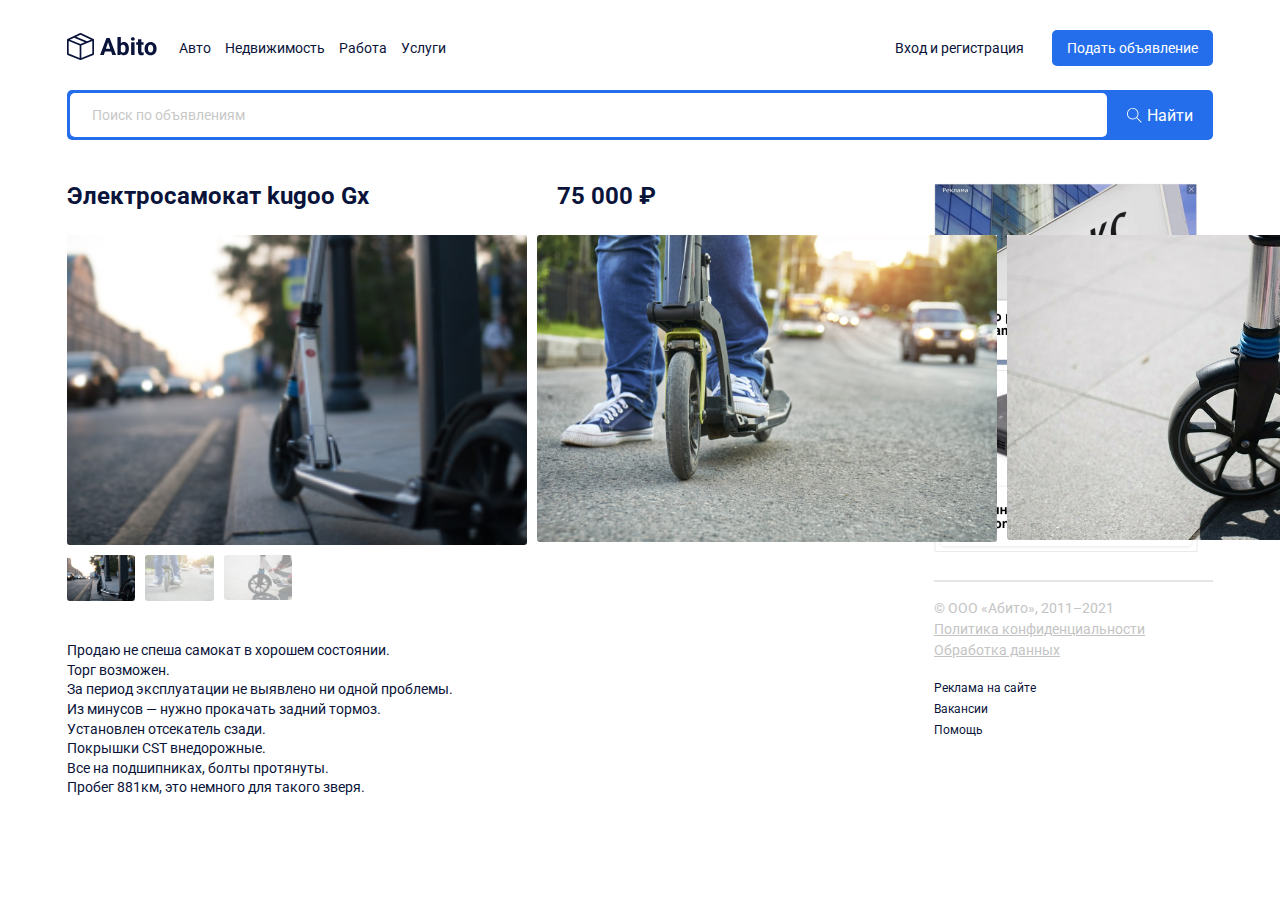
==== single.html @ 0d2f87a1 "Сверстана страница товара" ====
<!DOCTYPE html>
<html lang="en">

<head>
  <meta charset="UTF-8">
  <meta http-equiv="X-UA-Compatible" content="IE=edge">
  <meta name="viewport" content="width=device-width, initial-scale=1.0">
  <link rel="stylesheet"
    href="https://unpkg.com/swiper/swiper-bundle.min.css" />
  <link rel="preconnect" href="https://fonts.googleapis.com">
  <link rel="preconnect" href="https://fonts.gstatic.com" crossorigin>
  <link
    href="https://fonts.googleapis.com/css2?family=Roboto:wght@400;700&display=swap"
    rel="stylesheet">
  <link rel="stylesheet" href="css/normalize.css">
  <link rel="stylesheet" href="css/style.css">
  <title>Страница объявления</title>
</head>

<body>
  <header class="header container">
    <div class="navbar">
      <a href="/index.html" class="logo">
        <img src="img/logo.svg" alt="logo: Avito" class="logo-img">
      </a>
      <nav class="navbar-menu">
        <ul class="menu">
          <li class="menu-item">
            <a href="#" class="menu-link">Авто</a>
          </li>
          <li class="menu-item">
            <a href="#" class="menu-link">Недвижимость</a>
          </li>
          <li class="menu-item">
            <a href="#" class="menu-link">Работа</a>
          </li>
          <li class="menu-item">
            <a href="#" class="menu-link">Услуги</a>
          </li>

        </ul>
      </nav>
      <div class="button-group">
        <a href="#" class="button button-link">Вход и регистрация</a>
        <a href="#" class="button button-primary">Подать объявление</a>
      </div>
    </div>
    <div class="search-panel">
      <input type="search" class="search-input"
        placeholder="Поиск по объявлениям">
      <button class="search-button">
        <svg class="search-button-icon" width="15" height="15"
          viewBox="0 0 15 15" fill="none" xmlns="http://www.w3.org/2000/svg">
          <g clip-path="url(#clip0)">
            <path
              d="M14.6506 14.0012L10.0862 9.43675C10.9465 8.43352 11.4706 7.13293 11.4706 5.71058C11.4706 2.54822 8.89765 -0.0247192 5.7353 -0.0247192C4.20353 -0.0247192 2.76265 0.571751 1.67824 1.6544C0.595589 2.73793 -0.000881376 4.17881 9.77541e-07 5.71058C9.77541e-07 8.87293 2.57294 11.4459 5.7353 11.4459C7.15765 11.4459 8.45912 10.9218 9.46235 10.0615L14.0268 14.6259L14.6506 14.0012ZM5.7353 10.5635C3.06 10.5635 0.882354 8.38675 0.882354 5.71058C0.881472 4.41352 1.38618 3.19499 2.30294 2.2791C3.21882 1.36234 4.43824 0.857634 5.7353 0.857634C8.41059 0.857634 10.5882 3.0344 10.5882 5.71058C10.5882 8.38587 8.41059 10.5635 5.7353 10.5635Z"
              fill="white" />
          </g>
          <defs>
            <clipPath id="clip0">
              <rect width="15" height="15" fill="white" />
            </clipPath>
          </defs>
        </svg>
        <span class="search-button-text">Найти</span>
      </button>
    </div>
  </header>
  <div class="page-content container">
    <main class="main main-single">
      <div class="content">
        <h2 class="page-title">Электросамокат kugoo Gx</h2>
        <!-- Слайдер -->
        <div
          style="--swiper-navigation-color: #fff; --swiper-pagination-color: #fff"
          class="swiper-container mySwiper2">
          <div class="swiper-wrapper">
            <div class="swiper-slide">
              <img src="img/card-images/image1.jpg" />
            </div>
            <div class="swiper-slide">
              <img src="img/card-images/image1-2.jpg" />
            </div>
            <div class="swiper-slide">
              <img src="img/card-images/image1-3.jpg" />
            </div>
          </div>
        </div>
        <div thumbsSlider="" class="swiper-container mySwiper">
          <div class="swiper-wrapper">
            <div class="swiper-slide">
              <img src="img/card-images/image1.jpg" />
            </div>
            <div class="swiper-slide">
              <img src="img/card-images/image1-2.jpg" />
            </div>
            <div class="swiper-slide">
              <img src="img/card-images/image1-3.jpg" />
            </div>
          </div>
        </div>
        <div class="content-text">
          <p>
            Продаю не спеша самокат в хорошем состоянии.
            <br>Торг возможен.
            <br>За период эксплуатации не выявлено ни одной проблемы.
            <br>Из минусов — нужно прокачать задний тормоз.
            <br>Установлен отсекатель сзади.
            <br>Покрышки CST внедорожные.
            <br>Все на подшипниках, болты протянуты.
            <br>Пробег 881км, это немного для такого зверя.
          </p>
        </div>
      </div>
      <div class="author">
        <strong class="single-price">75 000 ₽</strong>
        <div class="author-wrapper">
          <div class="author-info">
            <span class="author-name">Михаил Воробьев</span>
            <div class="rating">
              <svg width="10" height="10" viewBox="0 0 10 10" fill="none"
                xmlns="http://www.w3.org/2000/svg">
                <path
                  d="M9.97393 3.83595C9.90847 3.63346 9.72887 3.48965 9.51639 3.4705L6.63011 3.20842L5.4888 0.537072C5.40465 0.341297 5.21299 0.214569 5.00005 0.214569C4.78711 0.214569 4.59545 0.341297 4.5113 0.53753L3.36999 3.20842L0.483257 3.4705C0.271154 3.4901 0.0920116 3.63346 0.0261682 3.83595C-0.0396751 4.03844 0.0211327 4.26054 0.181583 4.40054L2.36326 6.31389L1.71994 9.14775C1.67286 9.35612 1.75374 9.5715 1.92662 9.69647C2.01955 9.76361 2.12827 9.79779 2.23791 9.79779C2.33244 9.79779 2.42621 9.77231 2.51036 9.72195L5.00005 8.23396L7.48882 9.72195C7.67094 9.83152 7.90052 9.82152 8.07302 9.69647C8.24598 9.57112 8.32678 9.35566 8.27971 9.14775L7.63638 6.31389L9.81806 4.40093C9.97851 4.26054 10.0398 4.03882 9.97393 3.83595Z"
                  fill="#FFC107" />
              </svg>
              <svg width="10" height="10" viewBox="0 0 10 10" fill="none"
                xmlns="http://www.w3.org/2000/svg">
                <path
                  d="M9.97393 3.83595C9.90847 3.63346 9.72887 3.48965 9.51639 3.4705L6.63011 3.20842L5.4888 0.537072C5.40465 0.341297 5.21299 0.214569 5.00005 0.214569C4.78711 0.214569 4.59545 0.341297 4.5113 0.53753L3.36999 3.20842L0.483257 3.4705C0.271154 3.4901 0.0920116 3.63346 0.0261682 3.83595C-0.0396751 4.03844 0.0211327 4.26054 0.181583 4.40054L2.36326 6.31389L1.71994 9.14775C1.67286 9.35612 1.75374 9.5715 1.92662 9.69647C2.01955 9.76361 2.12827 9.79779 2.23791 9.79779C2.33244 9.79779 2.42621 9.77231 2.51036 9.72195L5.00005 8.23396L7.48882 9.72195C7.67094 9.83152 7.90052 9.82152 8.07302 9.69647C8.24598 9.57112 8.32678 9.35566 8.27971 9.14775L7.63638 6.31389L9.81806 4.40093C9.97851 4.26054 10.0398 4.03882 9.97393 3.83595Z"
                  fill="#FFC107" />
              </svg>
              <svg width="10" height="10" viewBox="0 0 10 10" fill="none"
                xmlns="http://www.w3.org/2000/svg">
                <path
                  d="M9.97393 3.83595C9.90847 3.63346 9.72887 3.48965 9.51639 3.4705L6.63011 3.20842L5.4888 0.537072C5.40465 0.341297 5.21299 0.214569 5.00005 0.214569C4.78711 0.214569 4.59545 0.341297 4.5113 0.53753L3.36999 3.20842L0.483257 3.4705C0.271154 3.4901 0.0920116 3.63346 0.0261682 3.83595C-0.0396751 4.03844 0.0211327 4.26054 0.181583 4.40054L2.36326 6.31389L1.71994 9.14775C1.67286 9.35612 1.75374 9.5715 1.92662 9.69647C2.01955 9.76361 2.12827 9.79779 2.23791 9.79779C2.33244 9.79779 2.42621 9.77231 2.51036 9.72195L5.00005 8.23396L7.48882 9.72195C7.67094 9.83152 7.90052 9.82152 8.07302 9.69647C8.24598 9.57112 8.32678 9.35566 8.27971 9.14775L7.63638 6.31389L9.81806 4.40093C9.97851 4.26054 10.0398 4.03882 9.97393 3.83595Z"
                  fill="#FFC107" />
              </svg>
              <svg width="10" height="10" viewBox="0 0 10 10" fill="none"
                xmlns="http://www.w3.org/2000/svg">
                <path
                  d="M9.97393 3.83595C9.90847 3.63346 9.72887 3.48965 9.51639 3.4705L6.63011 3.20842L5.4888 0.537072C5.40465 0.341297 5.21299 0.214569 5.00005 0.214569C4.78711 0.214569 4.59545 0.341297 4.5113 0.53753L3.36999 3.20842L0.483257 3.4705C0.271154 3.4901 0.0920116 3.63346 0.0261682 3.83595C-0.0396751 4.03844 0.0211327 4.26054 0.181583 4.40054L2.36326 6.31389L1.71994 9.14775C1.67286 9.35612 1.75374 9.5715 1.92662 9.69647C2.01955 9.76361 2.12827 9.79779 2.23791 9.79779C2.33244 9.79779 2.42621 9.77231 2.51036 9.72195L5.00005 8.23396L7.48882 9.72195C7.67094 9.83152 7.90052 9.82152 8.07302 9.69647C8.24598 9.57112 8.32678 9.35566 8.27971 9.14775L7.63638 6.31389L9.81806 4.40093C9.97851 4.26054 10.0398 4.03882 9.97393 3.83595Z"
                  fill="#FFC107" />
              </svg>
              <svg width="10" height="10" viewBox="0 0 10 10" fill="none"
                xmlns="http://www.w3.org/2000/svg">
                <path
                  d="M9.97393 3.83595C9.90847 3.63346 9.72887 3.48965 9.51639 3.4705L6.63011 3.20842L5.4888 0.537072C5.40465 0.341297 5.21299 0.214569 5.00005 0.214569C4.78711 0.214569 4.59545 0.341297 4.5113 0.53753L3.36999 3.20842L0.483257 3.4705C0.271154 3.4901 0.0920116 3.63346 0.0261682 3.83595C-0.0396751 4.03844 0.0211327 4.26054 0.181583 4.40054L2.36326 6.31389L1.71994 9.14775C1.67286 9.35612 1.75374 9.5715 1.92662 9.69647C2.01955 9.76361 2.12827 9.79779 2.23791 9.79779C2.33244 9.79779 2.42621 9.77231 2.51036 9.72195L5.00005 8.23396L7.48882 9.72195C7.67094 9.83152 7.90052 9.82152 8.07302 9.69647C8.24598 9.57112 8.32678 9.35566 8.27971 9.14775L7.63638 6.31389L9.81806 4.40093C9.97851 4.26054 10.0398 4.03882 9.97393 3.83595Z"
                  fill="#FFC107" />
              </svg>

              <span class="rating-counter">5 отзывов</span>
            </div>
            <span class="author-status">Частное лицо</span>

          </div>
          <img src="img/avatar.jpg" alt="avatar" class="author-avatar">
        </div>
        <div class="button-group">
          <button class="button button-block button-primary">Показать
            телефон</button>
          <button class="button button-block button-success">Написать
            сообщение</button>
        </div>
      </div>
    </main>
    <aside class="sidebar">
      <div class="banners">
        <a href="#">
          <img src="img/banner1.jpg" alt="banner" class="banner">
        </a>
        <a href="#">
          <img src="img/banner2.jpg" alt="banner" class="banner">
        </a>
      </div>
      <hr>
      <footer class="footer">
        <p class="footer-text">© ООО «Абито», 2011–2021</p>
        <ul class="footer-menu">
          <li class="footer-menu-item">
            <a href="#" class="footer-link-text">Политика конфиденциальности</a>
          </li>
          <li class="footer-menu-item">
            <a href="#" class="footer-link-text">Обработка данных</a>
          </li>
        </ul>
        <ul class="footer-menu">
          <li class="footer-menu-item">
            <a href="#" class="footer-link">Реклама на сайте</a>
          </li>
          <li class="footer-menu-item">
            <a href="#" class="footer-link">Вакансии</a>
          </li>
          <li class="footer-menu-item">
            <a href="#" class="footer-link">Помощь</a>
          </li>
        </ul>

      </footer>
    </aside>
  </div>
  <script src="https://unpkg.com/swiper/swiper-bundle.min.js"></script>
  <script src="js/main.js"></script>
</body>

</html>
---- css/style.css ----
* {
  box-sizing: border-box;
  margin: 0;
  padding: 0;
}

body {
  font-family: 'Roboto',
    sans-serif;
  color: #0A143A;
  font-size: 14px;
  line-height: 16px;
}

ul {
  list-style: none;
}

a {
  text-decoration: none;
  color: inherit;
}

button {
  cursor: pointer;
}

input:active,
:hover,
:focus {
  outline: 0;
  outline-offset: 0;
}

input,
button {
  border: none;
}

/* header */
.container {
  max-width: 1146px;
  margin: auto;
}

.header {
  padding: 30px 0;
  margin-bottom: 12px;
}

.navbar {
  display: flex;
  align-items: center;
  justify-content: space-between;
  margin-bottom: 24px;
}

.navbar-menu {
  margin-right: auto;
}

.menu {
  display: flex;
  padding: 0 22px;
}

.menu-item:not(:last-child) {
  margin-right: 14px;
}

.button {
  display: inline-block;
  padding: 10px 15px;
}

.button-link {
  margin-right: 10px;
}

.button-primary {
  background: #256EEB;
  color: #FFFFFF;
  border-radius: 5px;
}

.search-panel {
  display: flex;
  height: 50px;
  background: #256EEB;
  border-radius: 5px;
  padding: 3px;
}

.search-input {
  flex-grow: 1;
  padding: 0 22px;
  background: #FFFFFF;
  border-radius: 5px;
}

::-webkit-input-placeholder {
  opacity: 0.4;
}

:-moz-placeholder {
  opacity: 0.4;
}

::-moz-placeholder {
  opacity: 0.4;
}

:-ms-input-placeholder {
  opacity: 0.4;
}

.search-button {
  display: flex;
  align-items: center;
  background: #256EEB;
  color: #FFFFFF;
  padding: 0 17px 0 20px;
}

.search-button-text {
  font-size: 16px;
  line-height: 19px;
  margin-left: 5px;
}

/* main */
.page-content {
  display: grid;
  grid-template-columns: 9fr 3fr;
  grid-column-gap: 30px;
}

.page-title {
  font-weight: bold;
  font-size: 24px;
  line-height: 28px;
  margin-bottom: 25px;
}

.cards {
  display: flex;
  flex-wrap: wrap;
}

.card {
  margin-bottom: 20px;
}

.card:not(:nth-child(3n)) {
  margin-right: 20px;
}

.card-image {
  width: 264px;
  height: 178px;
  object-fit: cover;
  border-radius: 10px;
  -webkit-border-radius: 10px;
  -moz-border-radius: 10px;
  -ms-border-radius: 10px;
  -o-border-radius: 10px;
  margin-bottom: 12px;
}

.card-header {
  display: flex;
  justify-content: space-between;
  align-items: center;
  max-width: 264px;
  margin-bottom: 5px;
}

.card-title {
  display: inline-block;
  font-weight: bold;
  font-size: 16px;
  line-height: 19px;
  color: #256EEB;
}

.card-button {
  background-color: #fff;
  padding: 5px;
  margin-left: 15px;
}

.card-like {
  fill: #C4C4C4;
}

.card-like:hover {
  fill: #256EEB;
}

.card-price {
  display: block;
  font-weight: bold;
  font-size: 16px;
  line-height: 19px;
  margin-bottom: 10px;
}

.card-text {
  font-size: 14px;
  line-height: 16px;
  color: #C4C4C4;
  margin-bottom: 4px;
}

/* aside */

.sidebar-title {
  font-weight: bold;
  font-size: 18px;
  line-height: 21px;
  margin-bottom: 23px;
}

.service {
  margin-bottom: 25px;
}

.service-title {
  font-weight: bold;
  font-size: 14px;
  line-height: 16px;
  margin-top: 7px;
  margin-bottom: 5px;
}

.service-text {
  max-width: 230px;
}

hr {
  border: 1px solid #E5E5E5;
  background-color: #E5E5E5;
  margin-bottom: 18px;
}

/* footer */
.footer-text {
  color: #C4C4C4;
  margin-bottom: 5px;
}

.footer-menu {
  margin-bottom: 16px;
}

.footer-link-text {
  display: inline-block;
  color: #C4C4C4;
  text-decoration-line: underline;
  margin-bottom: 5px;
}

.footer-link {
  display: inline-block;
  font-size: 12px;
  line-height: 14px;
  margin-bottom: 5px;
}

/* single */

.main-single {
  display: flex;
  align-items: flex-start;
}

.content {
  max-width: 460px;
  margin-right: 30px;
}

.swiper-container {
  width: 100%;
  height: 100%;
}

.swiper-slide {
  text-align: center;
  font-size: 18px;
  background: #fff;

  /* Center slide text vertically */
  display: -webkit-box;
  display: -ms-flexbox;
  display: -webkit-flex;
  display: flex;
  -webkit-box-pack: center;
  -ms-flex-pack: center;
  -webkit-justify-content: center;
  justify-content: center;
  -webkit-box-align: center;
  -ms-flex-align: center;
  -webkit-align-items: center;
  align-items: center;
}

.swiper-slide img {
  display: block;
  width: 100%;
  height: 100%;
  object-fit: cover;
}

.swiper-slide {
  background-size: cover;
  background-position: center;
}

.mySwiper2 {
  width: 100%;
  border-radius: 10px;
  -webkit-border-radius: 10px;
  -moz-border-radius: 10px;
  -ms-border-radius: 10px;
  -o-border-radius: 10px;
}

.mySwiper {
  height: 20%;
  box-sizing: border-box;
  padding: 10px 0;
}

.mySwiper .swiper-slide {
  width: 25%;
  height: 100%;
  opacity: 0.4;
}

.mySwiper .swiper-slide-thumb-active {
  opacity: 1;
}

.swiper-slide img {
  display: block;
  width: 100%;
  height: 100%;
  object-fit: cover;
  border-radius: 3px;
  -webkit-border-radius: 3px;
  -moz-border-radius: 3px;
  -ms-border-radius: 3px;
  -o-border-radius: 3px;
}

.content-text {
  line-height: 140%;
  margin: 30px 0 50px;
}

.author {
  min-width: 264px;
}

.single-price {
  display: block;
  font-weight: bold;
  font-size: 24px;
  line-height: 28px;
  margin-bottom: 25px;
}

.author-wrapper {
  display: flex;
  align-items: center;
  justify-content: space-between;
  margin-bottom: 30px;
}

.author-name {
  display: block;
  font-weight: bold;
  margin-bottom: 4px;
}

.rating {
  margin-bottom: 5px;
}

.rating-counter {
  opacity: 0.5;
  margin-left: 10px;
}

.author-status {
  font-size: 12px;
  line-height: 14px;
}

.author-avatar {
  width: 50px;
  height: 50px;
  object-fit: cover;
  border-radius: 50%;
  -webkit-border-radius: 50%;
  -moz-border-radius: 50%;
  -ms-border-radius: 50%;
  -o-border-radius: 50%;
}

.button-block {
  display: block;
  width: 100%;
  height: 54px;
  margin-bottom: 14px;
  color: #FFFFFF;
}

.button-success {
  background: #14B4BE;
  border-radius: 5px;
}

.banners {
  margin-bottom: 25px;
}
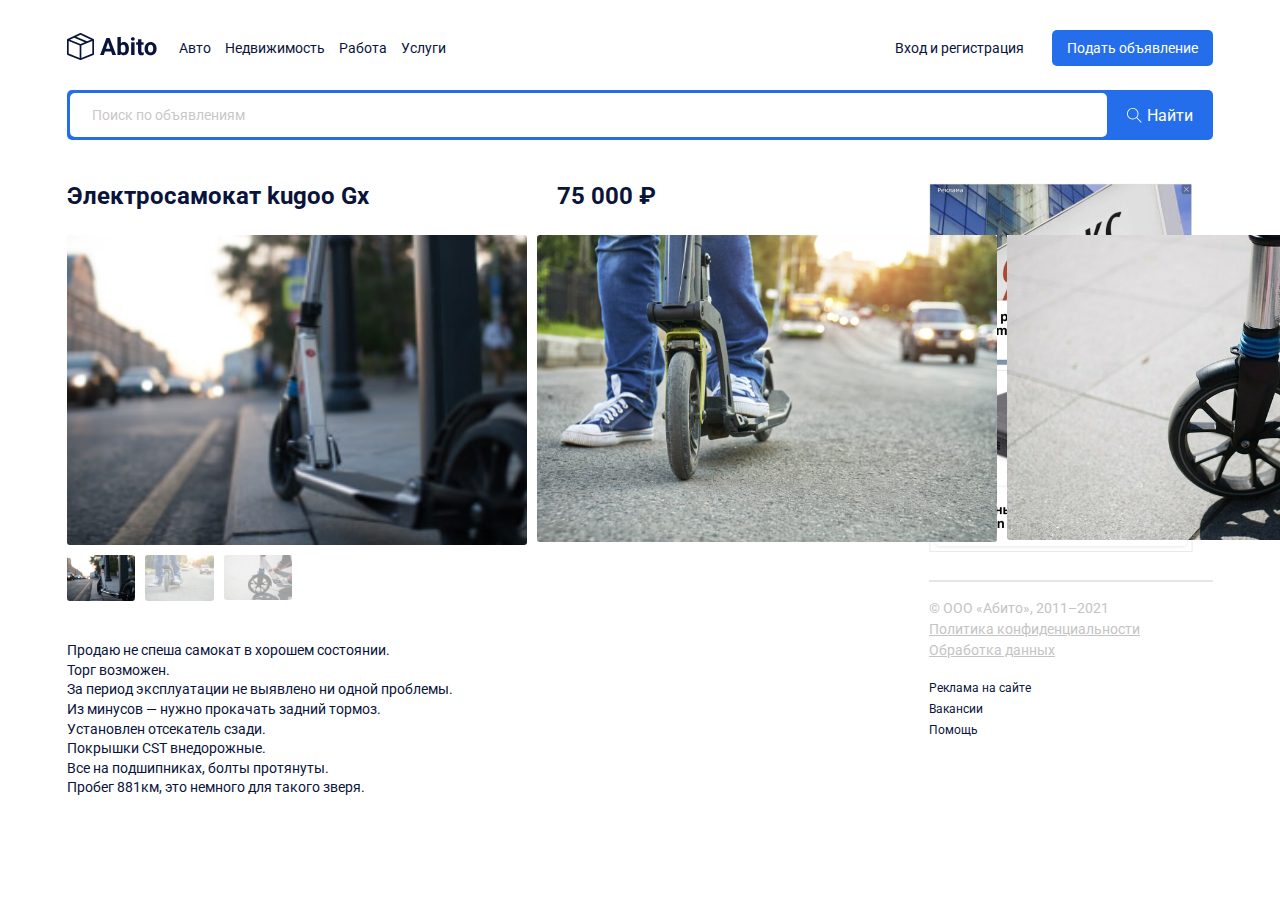
==== commit 54b0ccc4: "Сделан адаптив" ====
--- a/single.html
+++ b/single.html
@@ -23,34 +23,62 @@
       <a href="/index.html" class="logo">
         <img src="img/logo.svg" alt="logo: Avito" class="logo-img">
       </a>
-      <nav class="navbar-menu">
-        <ul class="menu">
-          <li class="menu-item">
-            <a href="#" class="menu-link">Авто</a>
-          </li>
-          <li class="menu-item">
-            <a href="#" class="menu-link">Недвижимость</a>
-          </li>
-          <li class="menu-item">
-            <a href="#" class="menu-link">Работа</a>
-          </li>
-          <li class="menu-item">
-            <a href="#" class="menu-link">Услуги</a>
-          </li>
-
-        </ul>
-      </nav>
-      <div class="button-group">
-        <a href="#" class="button button-link">Вход и регистрация</a>
-        <a href="#" class="button button-primary">Подать объявление</a>
-      </div>
+      <div class="navbar-panel">
+        <button class="close-menu">
+          <svg width="32" height="32" viewBox="0 0 32 32" fill="none"
+            xmlns="http://www.w3.org/2000/svg">
+            <path
+              d="M16 2C8.2 2 2 8.2 2 16C2 23.8 8.2 30 16 30C23.8 30 30 23.8 30 16C30 8.2 23.8 2 16 2ZM16 28C9.4 28 4 22.6 4 16C4 9.4 9.4 4 16 4C22.6 4 28 9.4 28 16C28 22.6 22.6 28 16 28Z"
+              fill="black" />
+            <path
+              d="M21.4 23L16 17.6L10.6 23L9 21.4L14.4 16L9 10.6L10.6 9L16 14.4L21.4 9L23 10.6L17.6 16L23 21.4L21.4 23Z"
+              fill="black" />
+          </svg>
+  
+        </button>
+        <nav class="navbar-menu">
+          <ul class="menu">
+            <li class="menu-item">
+              <a href="#" class="menu-link">Авто</a>
+            </li>
+            <li class="menu-item">
+              <a href="#" class="menu-link">Недвижимость</a>
+            </li>
+            <li class="menu-item">
+              <a href="#" class="menu-link">Работа</a>
+            </li>
+            <li class="menu-item">
+              <a href="#" class="menu-link">Услуги</a>
+            </li>
+  
+          </ul>
+        </nav>
+        <div class="button-group">
+          <a href="#" class="button button-link">Вход и регистрация</a>
+          <a href="#" class="button button-primary">Подать объявление</a>
+        </div>
+      </div>
+      <button class="menu-button">
+        <svg width="30" height="16" viewBox="0 0 30 16" fill="none"
+          xmlns="http://www.w3.org/2000/svg">
+          <path
+            d="M0.937476 2.37501H29.0624C29.58 2.37501 29.9999 1.95498 29.9999 1.43754C29.9999 0.920016 29.5799 0.500061 29.0624 0.500061H0.937476C0.419955 0.500061 0 0.920094 0 1.43754C0 1.95498 0.420033 2.37501 0.937476 2.37501Z"
+            fill="black" />
+          <path
+            d="M29.0624 7.06256H0.937476C0.419955 7.06256 0 7.48259 0 8.00003C0 8.51747 0.420033 8.9375 0.937476 8.9375H29.0624C29.58 8.9375 29.9999 8.51747 29.9999 8.00003C29.9999 7.48259 29.58 7.06256 29.0624 7.06256Z"
+            fill="black" />
+          <path
+            d="M29.0625 13.625H10.3125C9.79495 13.625 9.375 14.0451 9.375 14.5625C9.375 15.08 9.79503 15.5 10.3125 15.5H29.0625C29.58 15.5 29.9999 15.0799 29.9999 14.5625C30 14.045 29.58 13.625 29.0625 13.625Z"
+            fill="black" />
+        </svg>
+      </button>
     </div>
     <div class="search-panel">
       <input type="search" class="search-input"
         placeholder="Поиск по объявлениям">
       <button class="search-button">
-        <svg class="search-button-icon" width="15" height="15"
-          viewBox="0 0 15 15" fill="none" xmlns="http://www.w3.org/2000/svg">
+        <svg class="search-button-icon" width="15" height="15" viewBox="0 0 15 15"
+          fill="none" xmlns="http://www.w3.org/2000/svg">
           <g clip-path="url(#clip0)">
             <path
               d="M14.6506 14.0012L10.0862 9.43675C10.9465 8.43352 11.4706 7.13293 11.4706 5.71058C11.4706 2.54822 8.89765 -0.0247192 5.7353 -0.0247192C4.20353 -0.0247192 2.76265 0.571751 1.67824 1.6544C0.595589 2.73793 -0.000881376 4.17881 9.77541e-07 5.71058C9.77541e-07 8.87293 2.57294 11.4459 5.7353 11.4459C7.15765 11.4459 8.45912 10.9218 9.46235 10.0615L14.0268 14.6259L14.6506 14.0012ZM5.7353 10.5635C3.06 10.5635 0.882354 8.38675 0.882354 5.71058C0.881472 4.41352 1.38618 3.19499 2.30294 2.2791C3.21882 1.36234 4.43824 0.857634 5.7353 0.857634C8.41059 0.857634 10.5882 3.0344 10.5882 5.71058C10.5882 8.38587 8.41059 10.5635 5.7353 10.5635Z"
@@ -66,7 +94,7 @@
       </button>
     </div>
   </header>
-  <div class="page-content container">
+  <div class="page-content container page-content-single">
     <main class="main main-single">
       <div class="content">
         <h2 class="page-title">Электросамокат kugoo Gx</h2>
--- a/css/style.css
+++ b/css/style.css
@@ -55,6 +55,12 @@
   margin-bottom: 24px;
 }
 
+.navbar-panel {
+  flex-grow: 1;
+  display: flex;
+  align-items: center;
+}
+
 .navbar-menu {
   margin-right: auto;
 }
@@ -132,7 +138,7 @@
 .page-content {
   display: grid;
   grid-template-columns: 9fr 3fr;
-  grid-column-gap: 30px;
+  grid-column-gap: 10px;
 }
 
 .page-title {
@@ -149,9 +155,6 @@
 
 .card {
   margin-bottom: 20px;
-}
-
-.card:not(:nth-child(3n)) {
   margin-right: 20px;
 }
 
@@ -423,4 +426,183 @@
 
 .banners {
   margin-bottom: 25px;
+}
+
+.menu-button {
+  background-color: #FFFFFF;
+  display: none;
+}
+
+.close-menu {
+  display: none;
+}
+
+@media (max-width: 1200px) {
+  .container {
+    max-width: 960px;
+  }
+
+  .card {
+    width: 45%;
+  }
+
+  .card-image {
+    width: 100%;
+    height: 200px;
+  }
+
+  .card-header {
+    max-width: 100%;
+  }
+
+  .main-single {
+    flex-direction: column;
+  }
+
+}
+
+@media (max-width: 992px) {
+  .container {
+    max-width: 740px;
+  }
+
+  .card-image {
+    height: 150px;
+  }
+
+  .page-content-single {
+    grid-template-columns: 12fr;
+  }
+
+  .banners {
+    display: flex;
+    justify-content: space-between;
+    margin-top: 50px;
+  }
+  .content {
+    margin-right: 0px;
+  }
+
+}
+
+@media (max-width: 768px) {
+  .container {
+    max-width: 560px;
+  }
+
+  .menu-button {
+    display: block;
+  }
+
+  .close-menu {
+    display: block;
+    position: absolute;
+    top: 30px;
+    right: 30px;
+    background-color: #fff;
+  }
+
+  .navbar-panel {
+    position: fixed;
+    flex-direction: column;
+    align-items: center;
+    justify-content: center;
+    right: 0;
+    top: 0;
+    width: 100%;
+    height: 100%;
+    background-color: #fff;
+    z-index: 9;
+    transition: transform 0.2s, opacity 0.2s;
+    -webkit-transition: transform 0.2s, opa;
+    -moz-transition: transform 0.2s, opa;
+    -ms-transition: transform 0.2s, opa;
+    -o-transition: transform 0.2s, opa;
+    transform: translateX(100%);
+    -webkit-transform: translateX(100%);
+    -moz-transform: translateX(100%);
+    -ms-transform: translateX(100%);
+    -o-transform: translateX(100%);
+    opacity: 0;
+  }
+
+  .is-open {
+    transform: translateX(0%);
+    -webkit-transform: translateX(0%);
+    -moz-transform: translateX(0%);
+    -ms-transform: translateX(0%);
+    -o-transform: translateX(0%);
+    opacity: 1;
+  }
+
+  .navbar-menu {
+    margin-left: auto;
+    margin-bottom: 20px;
+  }
+
+  .menu {
+    flex-direction: column;
+    align-items: center;
+    justify-content: center;
+  }
+
+  .menu-item:not(:last-child) {
+    margin-right: 0;
+  }
+
+  .menu-item {
+    margin-bottom: 10px;
+  }
+
+  .button-group {
+    display: flex;
+    flex-direction: column;
+  }
+
+  .card {
+    width: 100%;
+    margin-right: 0;
+  }
+
+  .page-content {
+    grid-template-columns: 8fr 4fr;
+  }
+
+  .page-content-single {
+    grid-template-columns: 12fr;
+  }
+
+  .banners {
+    flex-direction: column;
+  }
+
+
+}
+
+@media (max-width: 576px) {
+  .container {
+    max-width: 90%;
+  }
+
+  .page-title {
+    font-size: 18px;
+    line-height: 21px;
+  }
+
+  .search-button-text {
+    display: none;
+  }
+
+  .page-content {
+    grid-template-columns: 12fr;
+  }
+
+  .card-image {
+    height: 180px;
+  }
+
+  .content {
+    max-width: 270px;
+  }
+
 }